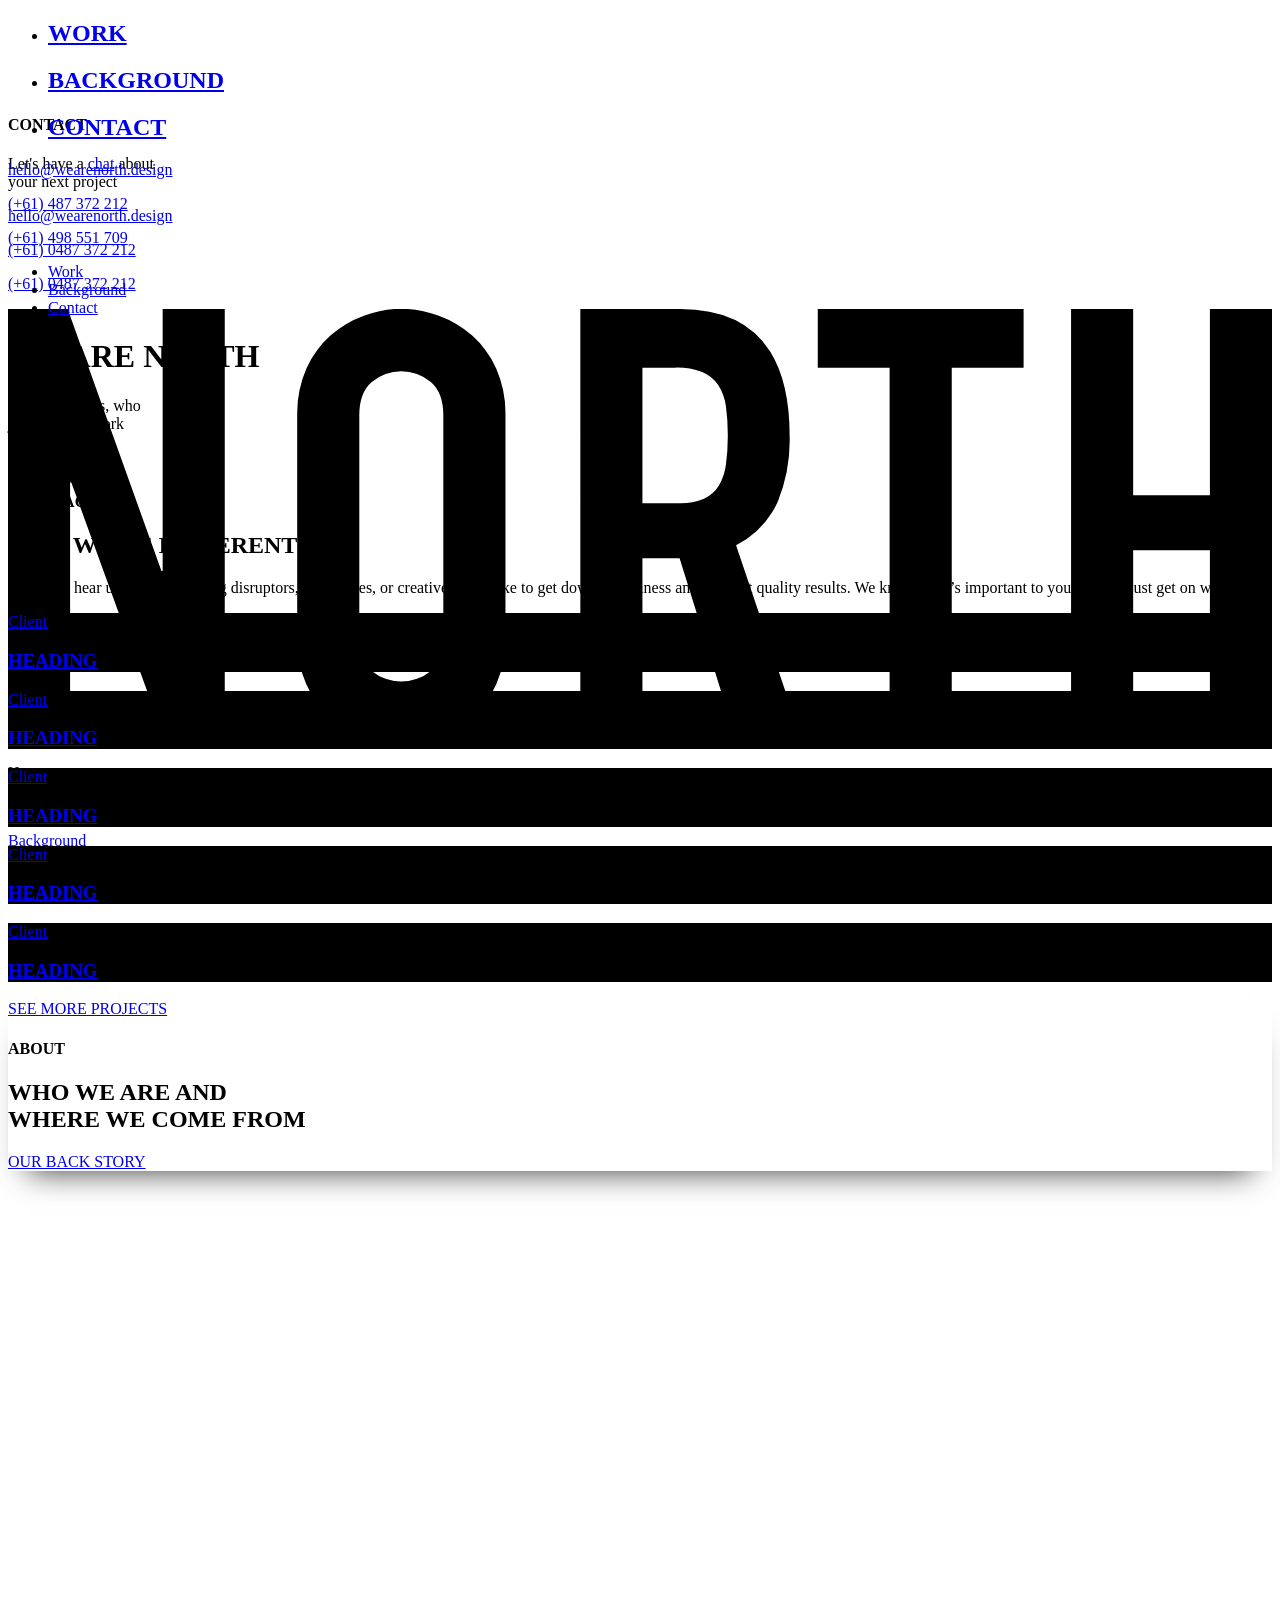
==== index.html @ dbc54ad2 "Added lazyLoad throughout. Added initalLoad throughout. Changed images to placehold.it and worked ou" ====
<!DOCTYPE html>
<html>
<head>
  <meta charset="utf-8">
  <meta name="viewport" content="width=device-width, height=device-height, initial-scale=1.0">
  <title>North</title>
  <!-- CSS -->
  <link rel="stylesheet" href="css/main.css">
  <link rel="stylesheet" href="css/index.css">
  <!-- FONTS -->
  <link rel="stylesheet" href="fonts/din-condensed/din-condensed.css">
  <link rel="stylesheet" href="css/hk-grotesk.css">
</head>

<body>
<div class="site-wrapper">


<!-- HERO -->
<div class="hero">
  <!-- menu -->
  <div id="toggle-menu">
    <div class="content">
      <ul>
        <li><div class="bar"></div><h2><a href="work.html">WORK</a></h2></li>
        <li><div class="bar"></div><h2><a href="background.html">BACKGROUND</a></h2></li>
        <li><div class="bar"></div><h2><a href="contact.html">CONTACT</a></h2></li>
      </ul>
    </div>
    <div class="contact container">
      <div>
        <p class="first"><a href="mailto:hello@wearenorth.design">hello@wearenorth.design</a></p>
        <p><a href="#">(+61) 487 372 212</a></p>
        <p><a href="#">(+61) 498 551 709</a></p>
      </div>
    </div>
  </div>
  <!-- nav -->
  <div class="nav initialLoadThree">
    <div class="wrapper">
      <!--
      <a href="/" class="north-logo" id="north-logo">
        <svg class="north-logo" xmlns="http://www.w3.org/2000/svg" viewBox="0 0 250 86"><title>North</title><path d="M237.72 0v36.84h-15.18V0h-12.28v86h12.28V47.71h15.18V86H250V0h-12.28M160.16 0v11.6h14.21V86h12.29V11.6h14.21V0h-40.71M144 46.74a18.19 18.19 0 0 0 8.25-8.64 32 32 0 0 0 2.35-12.86Q154.62 0 132.95 0H113.2v86h12.28V49.28h7.35L144.27 86h13zm-2-16a11.1 11.1 0 0 1-1.39 4.17 6.67 6.67 0 0 1-2.95 2.6 12.34 12.34 0 0 1-5.18.91h-7V11.6h6.38a14.47 14.47 0 0 1 5.42.85 6.83 6.83 0 0 1 3.19 2.6 10.4 10.4 0 0 1 1.53 4.22 40.33 40.33 0 0 1 .36 5.74 40.31 40.31 0 0 1-.36 5.73zM96.58 11.84a19.19 19.19 0 0 0-4.76-6.58 20.55 20.55 0 0 0-6.62-3.93 21.3 21.3 0 0 0-14.81 0 20.5 20.5 0 0 0-6.62 3.93A19.16 19.16 0 0 0 59 11.84 22 22 0 0 0 57.2 21v44a21.91 21.91 0 0 0 1.8 9.22 19.26 19.26 0 0 0 4.76 6.52 20.43 20.43 0 0 0 6.62 3.93 21.32 21.32 0 0 0 14.81 0 20.48 20.48 0 0 0 6.62-3.93 19.29 19.29 0 0 0 4.76-6.52A21.91 21.91 0 0 0 98.39 65V21a22 22 0 0 0-1.81-9.16zM86.1 65q0 4.47-2.47 6.58a9.12 9.12 0 0 1-11.68 0q-2.47-2.13-2.47-6.58V21q0-4.47 2.47-6.58a9.13 9.13 0 0 1 11.68 0Q86.1 16.55 86.1 21zM30.59 0v51.82h-.24L11.8 0H0v86h12.28V34.3h.24L31.31 86h11.56V0H30.59"/></svg>
      </a>
      -->
      <div id="toggle">
        <div class="one"></div>
        <div class="two"></div>
        <div class="three"></div>
      </div>
      <ul class="nav-menu">
        <li><a href="work.html">Work</a></li>
        <li><a href="background.html">Background</a></li>
        <li><a href="contact.html">Contact</a></li>
      </ul>
    </div>
  </div>
  <!-- intro -->
  <div class="intro">
    <div class="container">
      <div class="wrapper initialLoadOne">
        <h1>WE ARE NORTH</h1>
        <div class="tagline initialLoadTwo">
          <div class="bar"></div>
          <p>Straight talkers, who <br>just do great work</p>
        </div>
      </div>
    </div>
  </div>
  <!-- scrolltip -->
  <div class="scrolltip initialLoadThree">
      <div class="bar"></div>
      <h4>SCROLL</h4>
  </div>
</div>

<!-- APPROACH -->
<div class="approach">
  <div class="container">
    <div class="wrapper lazyLoad">
      <h4>APPROACH</h4>
      <h2>WHY WE'RE DIFFERENT</h2>
      <div class="bar"></div>
      <p>You wont hear us talk about being disruptors, visionaries, or creatives – we like to get down to business and turn out quality results. We know what’s important to you, and we just get on with it.</p>
    </div>
  </div>
</div>

<!-- WORK -->
<div class="work">
  <!-- project one -->
  <a href="project.html" class="project">
    <div class="wrapper" style="background-image: url(http://via.placeholder.com/1280x960)">
      <div class="overlay" style="background-color: black">
        <div class="details">
          <p>Client</p>
          <h3>HEADING</h3>
        </div>
      </div>
    </div>
  </a>
  <!-- project two -->
  <a href="project.html" class="project">
    <div class="wrapper" style="background-image: url(http://via.placeholder.com/1280x960)">
      <div class="overlay" style="background-color: black">
        <div class="details">
          <p>Client</p>
          <h3>HEADING</h3>
        </div>
      </div>
    </div>
  </a>
  <!-- project three -->
  <a href="project.html" class="project">
    <div class="wrapper" style="background-image: url(http://via.placeholder.com/1280x960)">
      <div class="overlay" style="background-color: black">
        <div class="details">
          <p>Client</p>
          <h3>HEADING</h3>
        </div>
      </div>
    </div>
  </a>
  <!-- project four -->
  <a href="project.html" class="project">
    <div class="wrapper" style="background-image: url(http://via.placeholder.com/1280x960)">
      <div class="overlay" style="background-color: black">
        <div class="details">
          <p>Client</p>
          <h3>HEADING</h3>
        </div>
      </div>
    </div>
  </a>
  <!-- project five -->
  <a href="project.html" class="project hidden-mobile hidden-desktop">
    <div class="wrapper" style="background-image: url(http://via.placeholder.com/1280x960)">
      <div class="overlay" style="background-color: black">
        <div class="details">
          <p>Client</p>
          <h3>HEADING</h3>
        </div>
      </div>
    </div>
  </a>
</div>


<!-- ABOUT -->
<div class="about">
  <a href="work.html" class="cta">SEE MORE PROJECTS<div class="bar"></div></a>
  <div class="container">
    <div class="wrapper lazyLoad">
      <h4>ABOUT</h4>
      <h2>WHO WE ARE AND<br>WHERE WE COME FROM</h2>
      <div class="bar"></div>
      <div><a class="cta" href="background.html">OUR BACK STORY</a></div>
    </div>
  </div>
</div>


<!-- FOOTER -->
<div class="footer" id="footer">
  <div class="container">
    <h4>CONTACT</h4>
    <p class="large">Let's have a <a href="mailto:hello@wearenorth.design">chat</a> about<span><br></span> your next project</p>
    <div class="line"></div>
    <div class="left">
      <p><a href="mailto:hello@wearenorth.design">hello@wearenorth.design</a></p>
      <div>
        <p><a href="#">(+61) 0487 372 212</a></p>
        <p><a href="#">(+61) 0487 372 212</a></p>
      </div>
    </div>
    <a href="/" class="north-logo" id="north-logo">
      <svg class="north-logo" xmlns="http://www.w3.org/2000/svg" viewBox="0 0 250 86"><title>North</title><path d="M237.72 0v36.84h-15.18V0h-12.28v86h12.28V47.71h15.18V86H250V0h-12.28M160.16 0v11.6h14.21V86h12.29V11.6h14.21V0h-40.71M144 46.74a18.19 18.19 0 0 0 8.25-8.64 32 32 0 0 0 2.35-12.86Q154.62 0 132.95 0H113.2v86h12.28V49.28h7.35L144.27 86h13zm-2-16a11.1 11.1 0 0 1-1.39 4.17 6.67 6.67 0 0 1-2.95 2.6 12.34 12.34 0 0 1-5.18.91h-7V11.6h6.38a14.47 14.47 0 0 1 5.42.85 6.83 6.83 0 0 1 3.19 2.6 10.4 10.4 0 0 1 1.53 4.22 40.33 40.33 0 0 1 .36 5.74 40.31 40.31 0 0 1-.36 5.73zM96.58 11.84a19.19 19.19 0 0 0-4.76-6.58 20.55 20.55 0 0 0-6.62-3.93 21.3 21.3 0 0 0-14.81 0 20.5 20.5 0 0 0-6.62 3.93A19.16 19.16 0 0 0 59 11.84 22 22 0 0 0 57.2 21v44a21.91 21.91 0 0 0 1.8 9.22 19.26 19.26 0 0 0 4.76 6.52 20.43 20.43 0 0 0 6.62 3.93 21.32 21.32 0 0 0 14.81 0 20.48 20.48 0 0 0 6.62-3.93 19.29 19.29 0 0 0 4.76-6.52A21.91 21.91 0 0 0 98.39 65V21a22 22 0 0 0-1.81-9.16zM86.1 65q0 4.47-2.47 6.58a9.12 9.12 0 0 1-11.68 0q-2.47-2.13-2.47-6.58V21q0-4.47 2.47-6.58a9.13 9.13 0 0 1 11.68 0Q86.1 16.55 86.1 21zM30.59 0v51.82h-.24L11.8 0H0v86h12.28V34.3h.24L31.31 86h11.56V0H30.59"/></svg>
    </a>
    <div class="right">
      <p><a href="/">Home</a></p>
      <p><a href="work.html">Work</a></p>
      <p><a href="background.html">Background</a></p>
      <p><a href="contact.html">Contact</a></p>
    </div>
  </div>
</div>


</div> <!-- site wrapper close -->
<!-- SCRIPTS -->
<script src="js/jquery-1.11.3.min.js"></script>
<script src="js/footer-reveal.js"></script>
<script src="js/scripts.js"></script>
<script src="js/scrollreveal.js"></script>
</body>
</html>
---- fonts/din-condensed/din-condensed.css ----
@import url("//hello.myfonts.net/count/34af32");@font-face{font-family:'DINCondensed-Regular';src:url("webfonts/34AF32_0_0.eot");src:url("webfonts/34AF32_0_0.eot?#iefix") format("embedded-opentype"),url("webfonts/34AF32_0_0.woff2") format("woff2"),url("webfonts/34AF32_0_0.woff") format("woff"),url("webfonts/34AF32_0_0.ttf") format("truetype"),url("webfonts/34AF32_0_0.svg#wf") format("svg")}
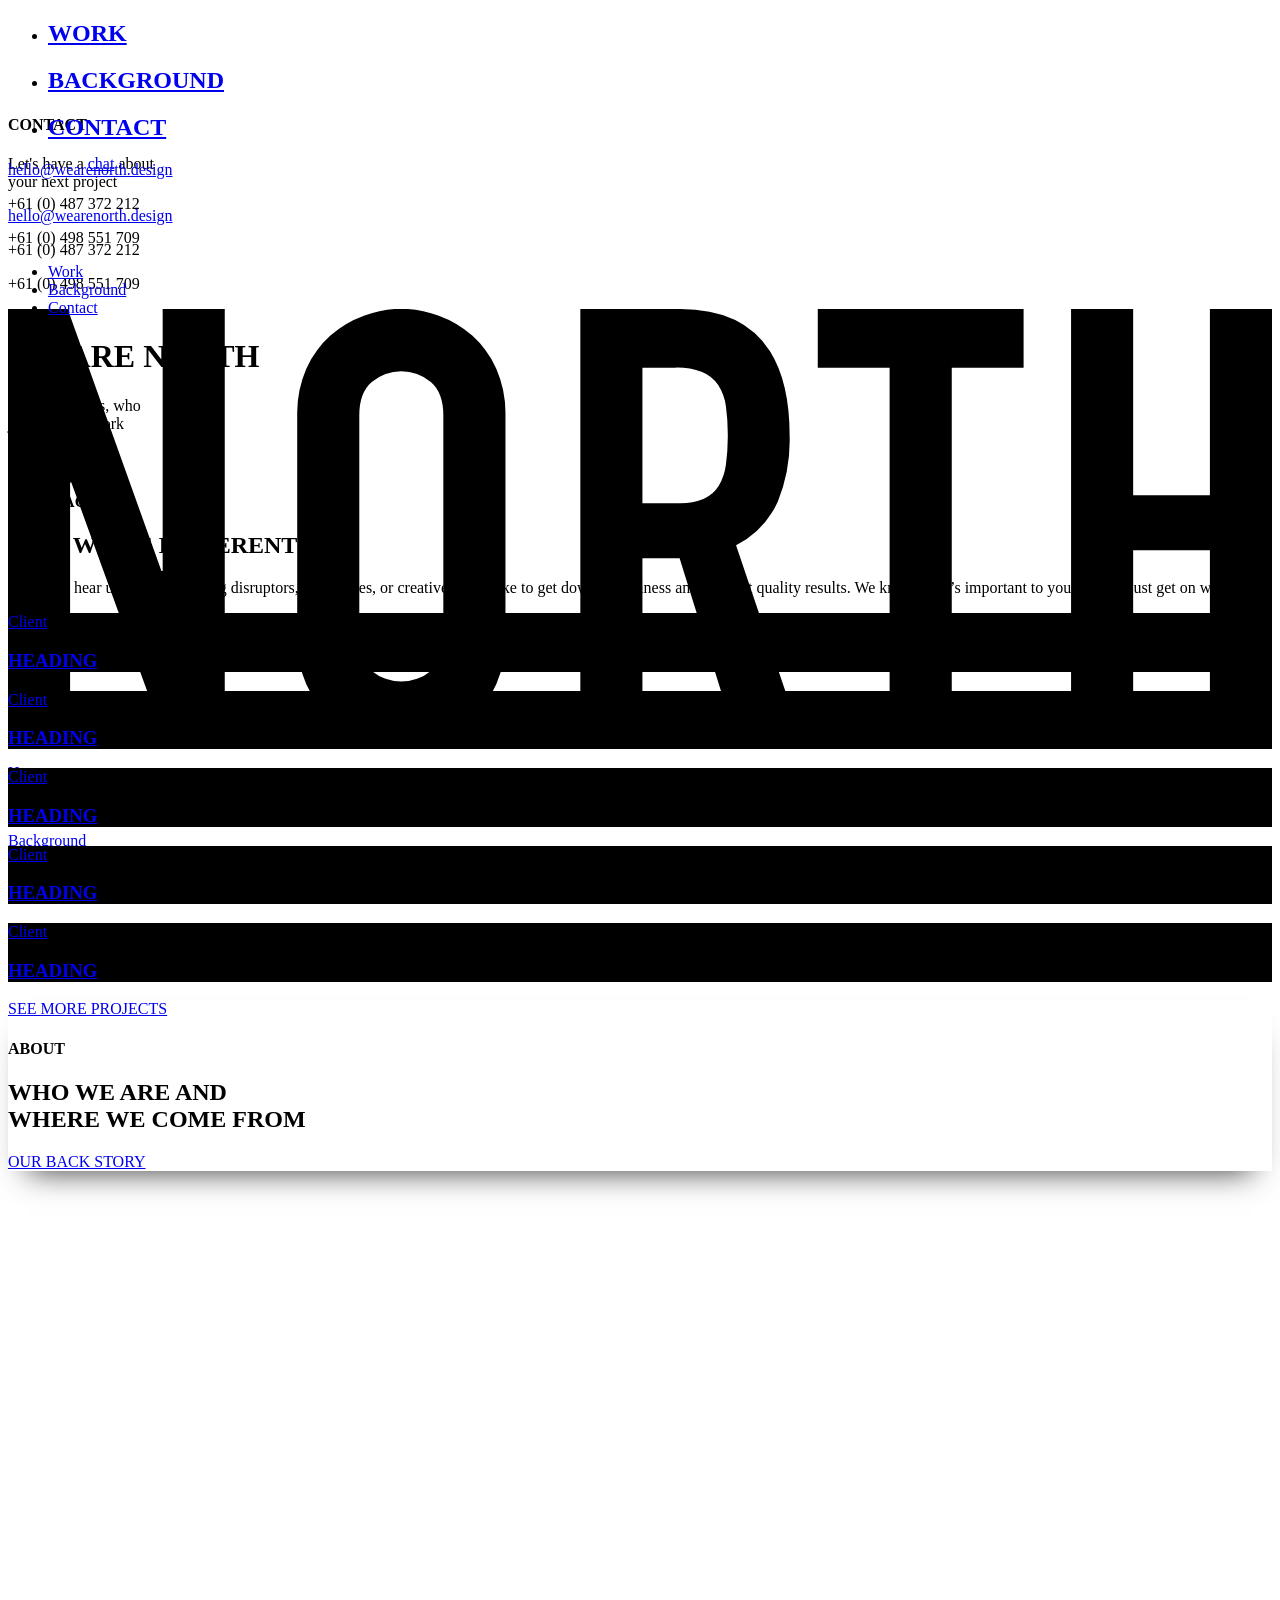
==== commit c82ff5b7: "Replaced hk-grotesk with full webfont and moved files into fonts folder. Updated mobile numbers thro" ====
--- a/index.html
+++ b/index.html
@@ -9,7 +9,7 @@
   <link rel="stylesheet" href="css/index.css">
   <!-- FONTS -->
   <link rel="stylesheet" href="fonts/din-condensed/din-condensed.css">
-  <link rel="stylesheet" href="css/hk-grotesk.css">
+  <link rel="stylesheet" href="fonts/hk-grotesk/hk-grotesk.css">
 </head>
 
 <body>
@@ -30,8 +30,8 @@
     <div class="contact container">
       <div>
         <p class="first"><a href="mailto:hello@wearenorth.design">hello@wearenorth.design</a></p>
-        <p><a href="#">(+61) 487 372 212</a></p>
-        <p><a href="#">(+61) 498 551 709</a></p>
+        <p>+61 (0) 487 372 212</p>
+        <p>+61 (0) 498 551 709</p>
       </div>
     </div>
   </div>
@@ -169,8 +169,8 @@
     <div class="left">
       <p><a href="mailto:hello@wearenorth.design">hello@wearenorth.design</a></p>
       <div>
-        <p><a href="#">(+61) 0487 372 212</a></p>
-        <p><a href="#">(+61) 0487 372 212</a></p>
+        <p>+61 (0) 487 372 212</p>
+        <p>+61 (0) 498 551 709</p>
       </div>
     </div>
     <a href="/" class="north-logo" id="north-logo">
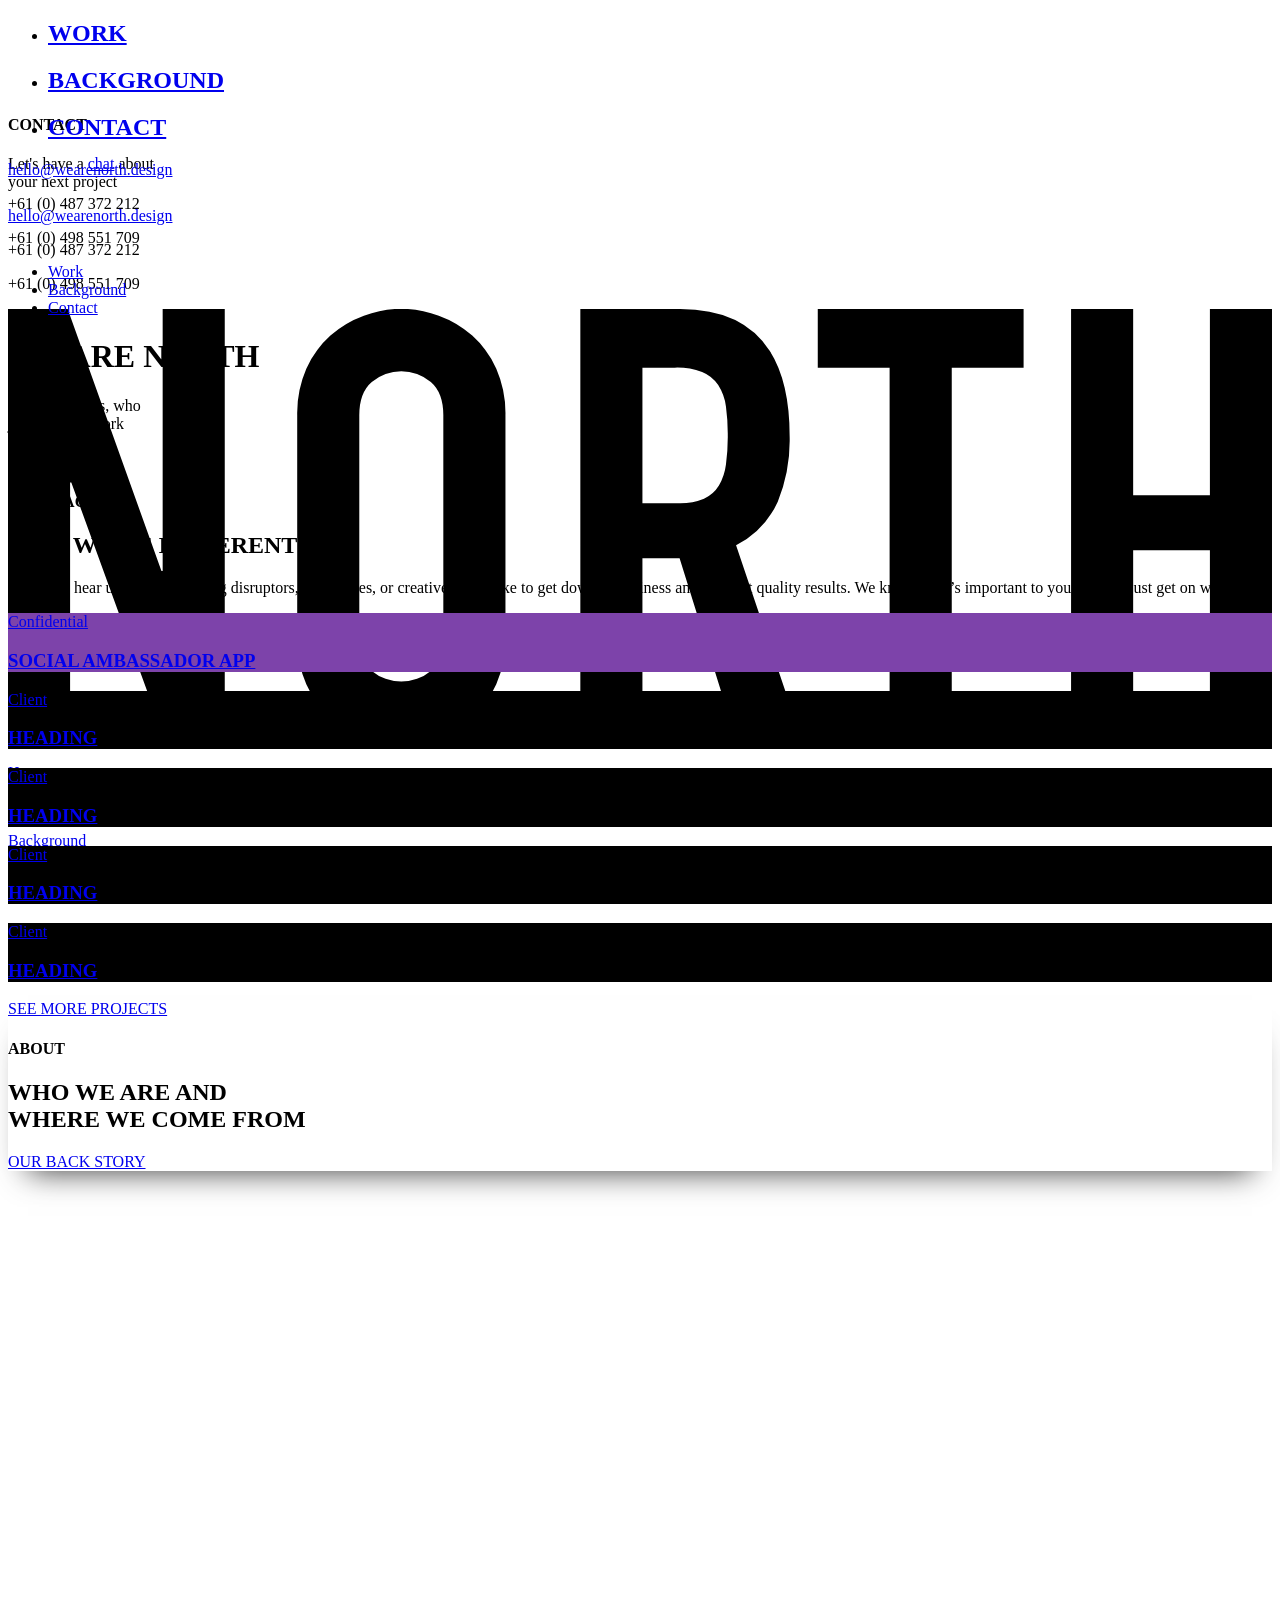
==== commit da64fdab: "Added first project page." ====
--- a/index.html
+++ b/index.html
@@ -89,12 +89,12 @@
 <!-- WORK -->
 <div class="work">
   <!-- project one -->
-  <a href="project.html" class="project">
-    <div class="wrapper" style="background-image: url(http://via.placeholder.com/1280x960)">
-      <div class="overlay" style="background-color: black">
+  <a href="confidential.html" class="project">
+    <div class="wrapper" style="background-image: url(images/projects/confidential/social-ambassador-hero.jpg)">
+      <div class="overlay" style="background-color: #7d43aa">
         <div class="details">
-          <p>Client</p>
-          <h3>HEADING</h3>
+          <p>Confidential</p>
+          <h3>SOCIAL AMBASSADOR APP</h3>
         </div>
       </div>
     </div>
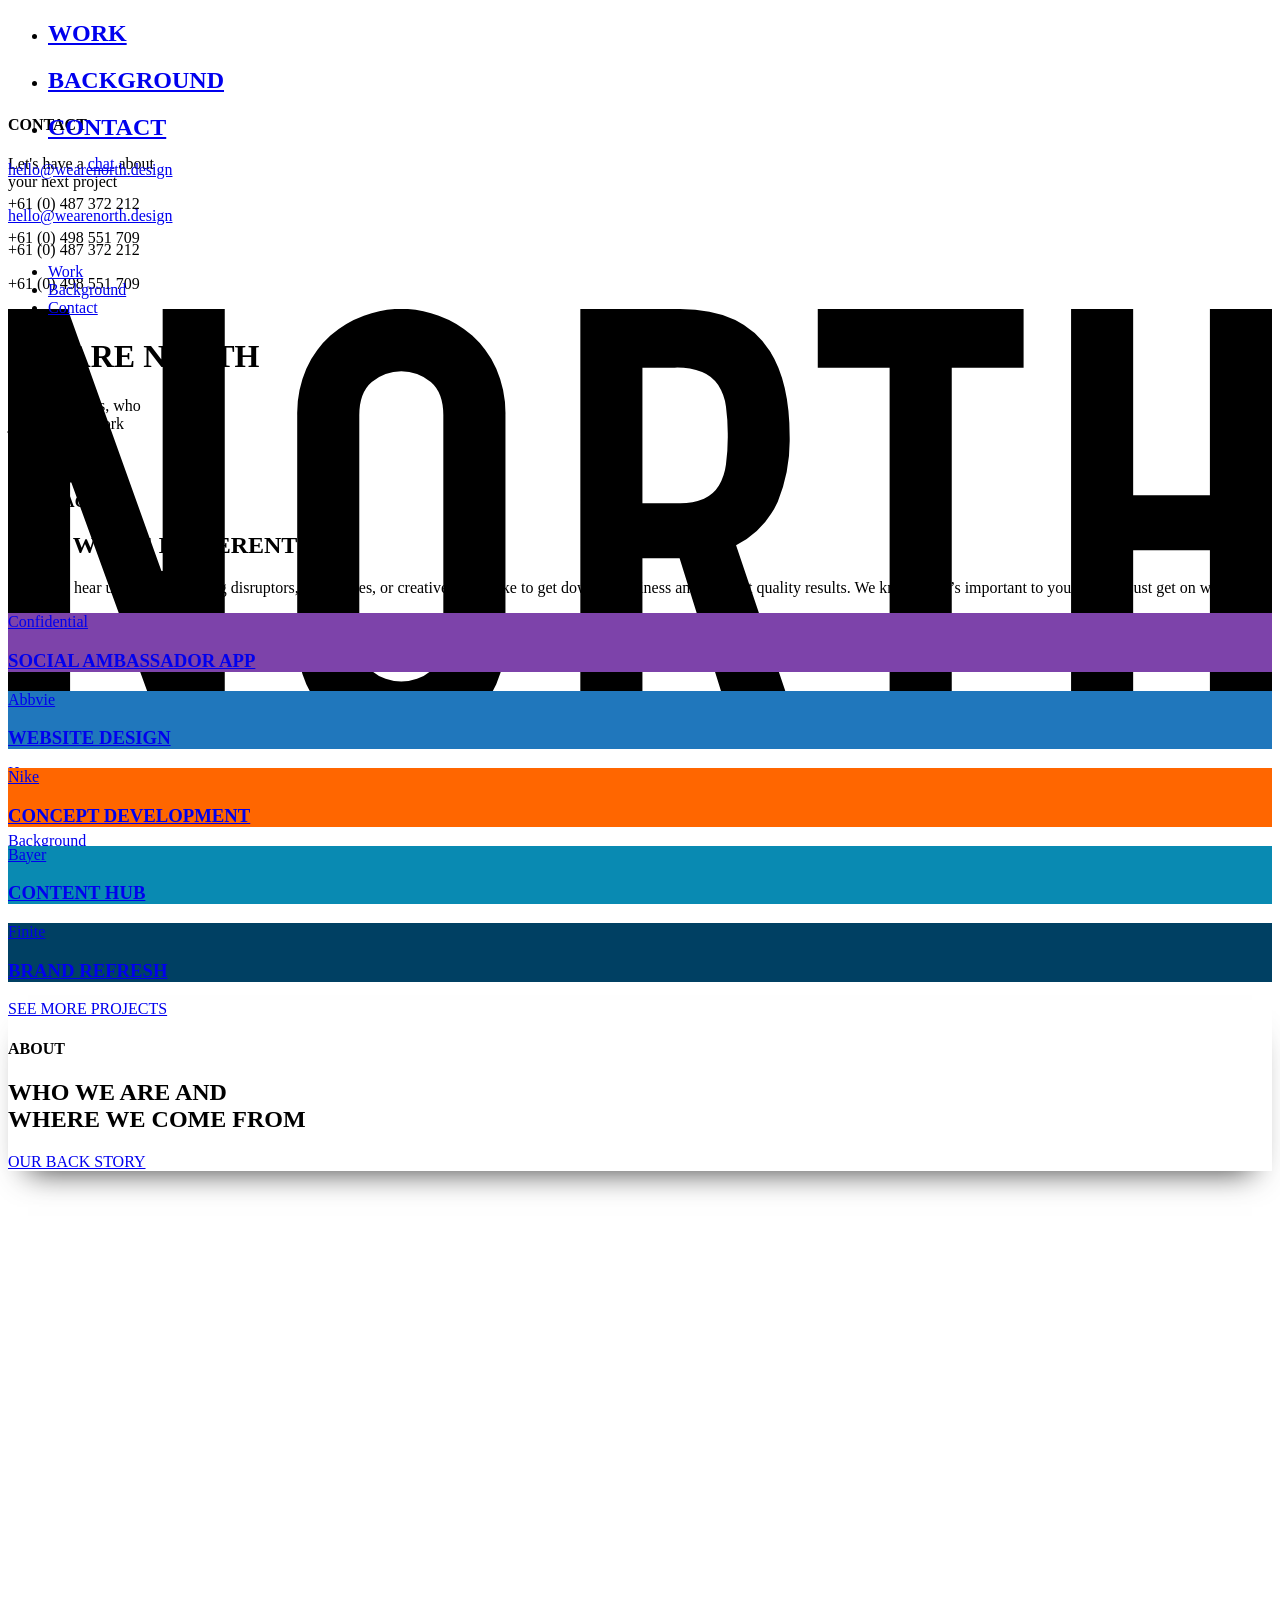
==== commit 6c0494eb: "Added Bayer, Finite, KFC and Nike projects." ====
--- a/index.html
+++ b/index.html
@@ -90,7 +90,7 @@
 <div class="work">
   <!-- project one -->
   <a href="confidential.html" class="project">
-    <div class="wrapper" style="background-image: url(images/projects/confidential/social-ambassador-hero.jpg)">
+    <div class="wrapper" style="background-image: url(images/projects/confidential/social-ambassador-hero.png)">
       <div class="overlay" style="background-color: #7d43aa">
         <div class="details">
           <p>Confidential</p>
@@ -100,45 +100,45 @@
     </div>
   </a>
   <!-- project two -->
-  <a href="project.html" class="project">
-    <div class="wrapper" style="background-image: url(http://via.placeholder.com/1280x960)">
-      <div class="overlay" style="background-color: black">
+  <a href="abbvie.html" class="project">
+    <div class="wrapper" style="background-image: url(images/projects/abbvie/abbvie-hero.png)">
+      <div class="overlay" style="background-color: #2077bc">
         <div class="details">
-          <p>Client</p>
-          <h3>HEADING</h3>
+          <p>Abbvie</p>
+          <h3>WEBSITE DESIGN</h3>
         </div>
       </div>
     </div>
   </a>
   <!-- project three -->
-  <a href="project.html" class="project">
-    <div class="wrapper" style="background-image: url(http://via.placeholder.com/1280x960)">
-      <div class="overlay" style="background-color: black">
+  <a href="nike.html" class="project">
+    <div class="wrapper" style="background-image: url(images/projects/nike/nike-hero.png)">
+      <div class="overlay" style="background-color: #ff6600">
         <div class="details">
-          <p>Client</p>
-          <h3>HEADING</h3>
+          <p>Nike</p>
+          <h3>CONCEPT DEVELOPMENT</h3>
         </div>
       </div>
     </div>
   </a>
   <!-- project four -->
-  <a href="project.html" class="project">
-    <div class="wrapper" style="background-image: url(http://via.placeholder.com/1280x960)">
-      <div class="overlay" style="background-color: black">
+  <a href="bayer.html" class="project">
+    <div class="wrapper" style="background-image: url(images/projects/bayer/bayer-hero.png)">
+      <div class="overlay" style="background-color: #098ab2">
         <div class="details">
-          <p>Client</p>
-          <h3>HEADING</h3>
+          <p>Bayer</p>
+          <h3>CONTENT HUB</h3>
         </div>
       </div>
     </div>
   </a>
-  <!-- project five -->
-  <a href="project.html" class="project hidden-mobile hidden-desktop">
-    <div class="wrapper" style="background-image: url(http://via.placeholder.com/1280x960)">
-      <div class="overlay" style="background-color: black">
+  <!-- project five --> <!-- visible on tablet only -->
+  <a href="finite.html" class="project hidden-mobile hidden-desktop">
+    <div class="wrapper" style="background-image: url(images/projects/finite/finite-hero.png)">
+      <div class="overlay" style="background-color: #004063">
         <div class="details">
-          <p>Client</p>
-          <h3>HEADING</h3>
+          <p>Finite</p>
+          <h3>BRAND REFRESH</h3>
         </div>
       </div>
     </div>
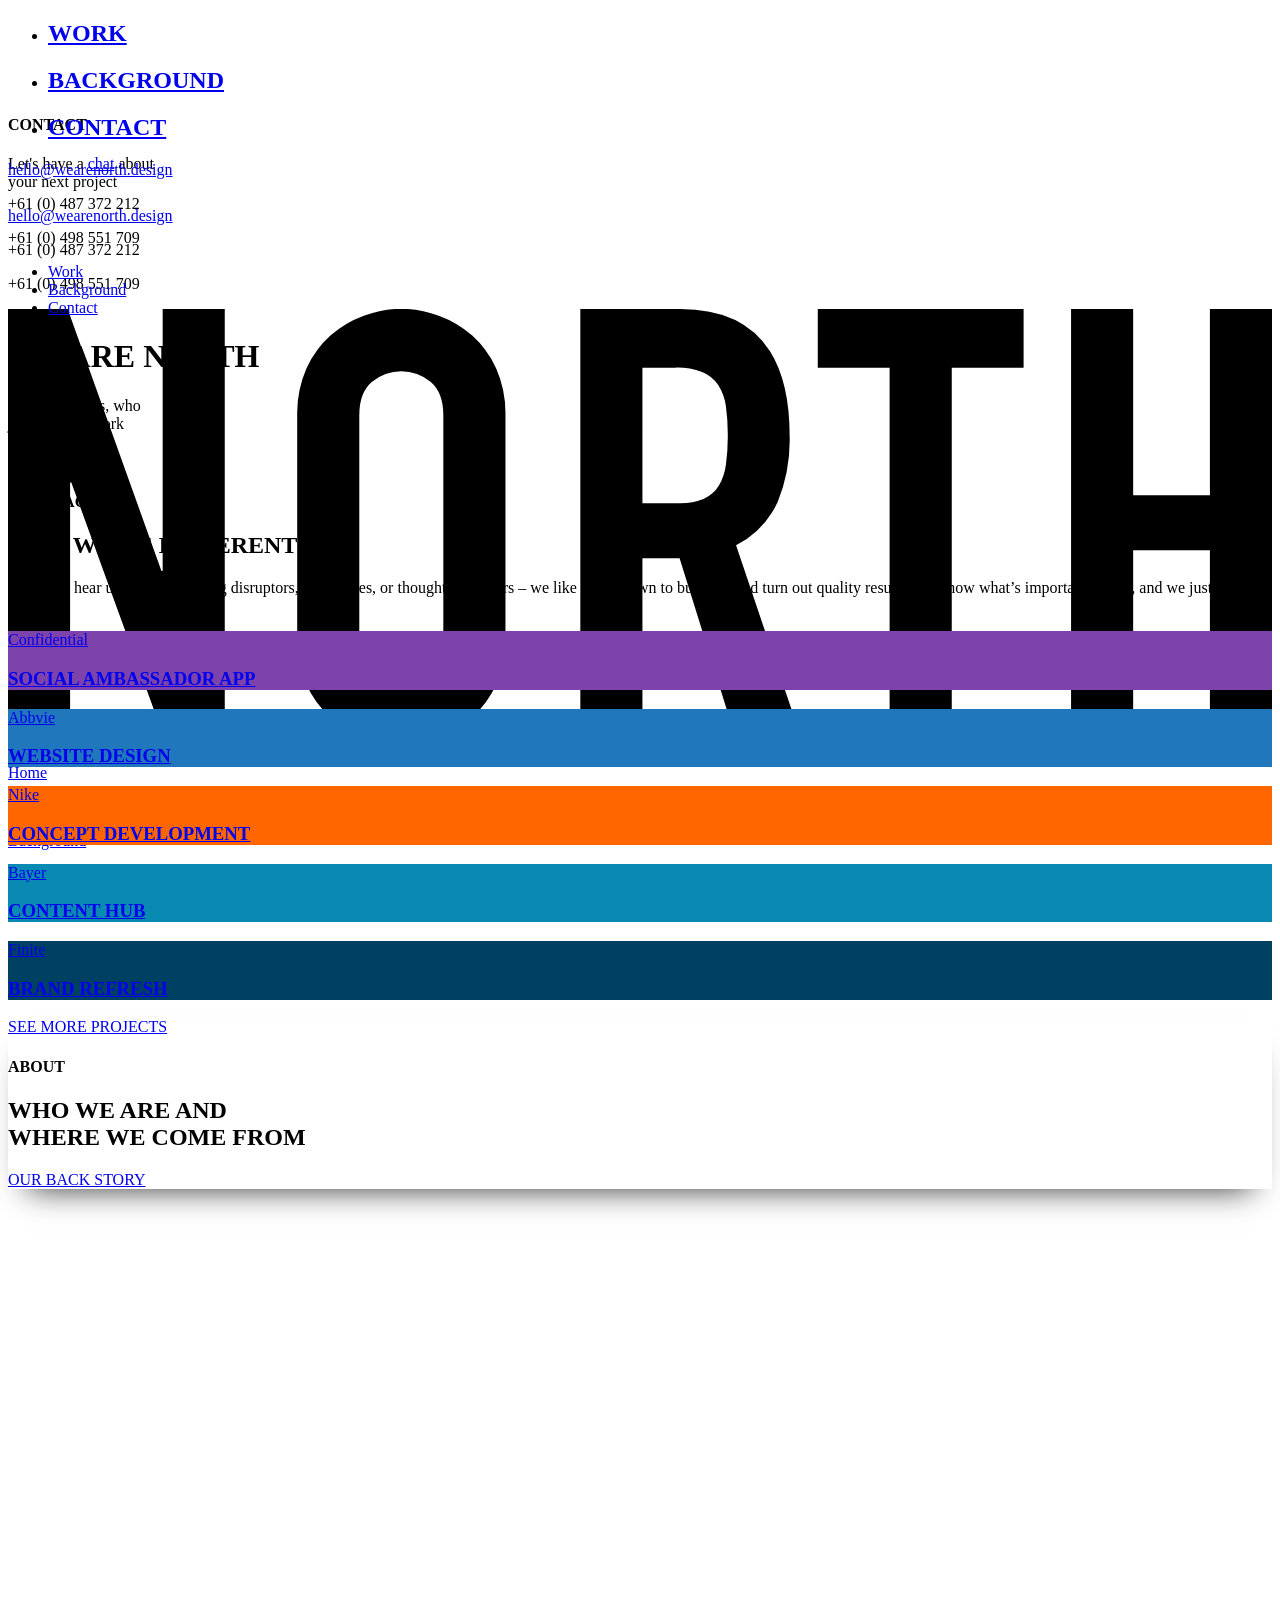
==== commit 0049645f: "Added Keynote project." ====
--- a/index.html
+++ b/index.html
@@ -81,7 +81,7 @@
       <h4>APPROACH</h4>
       <h2>WHY WE'RE DIFFERENT</h2>
       <div class="bar"></div>
-      <p>You wont hear us talk about being disruptors, visionaries, or creatives – we like to get down to business and turn out quality results. We know what’s important to you, and we just get on with it.</p>
+      <p>You wont hear us talk about being disruptors, visionaries, or thought provokers – we like to get down to business and turn out quality results. We know what’s important to you, and we just get on with it.</p>
     </div>
   </div>
 </div>
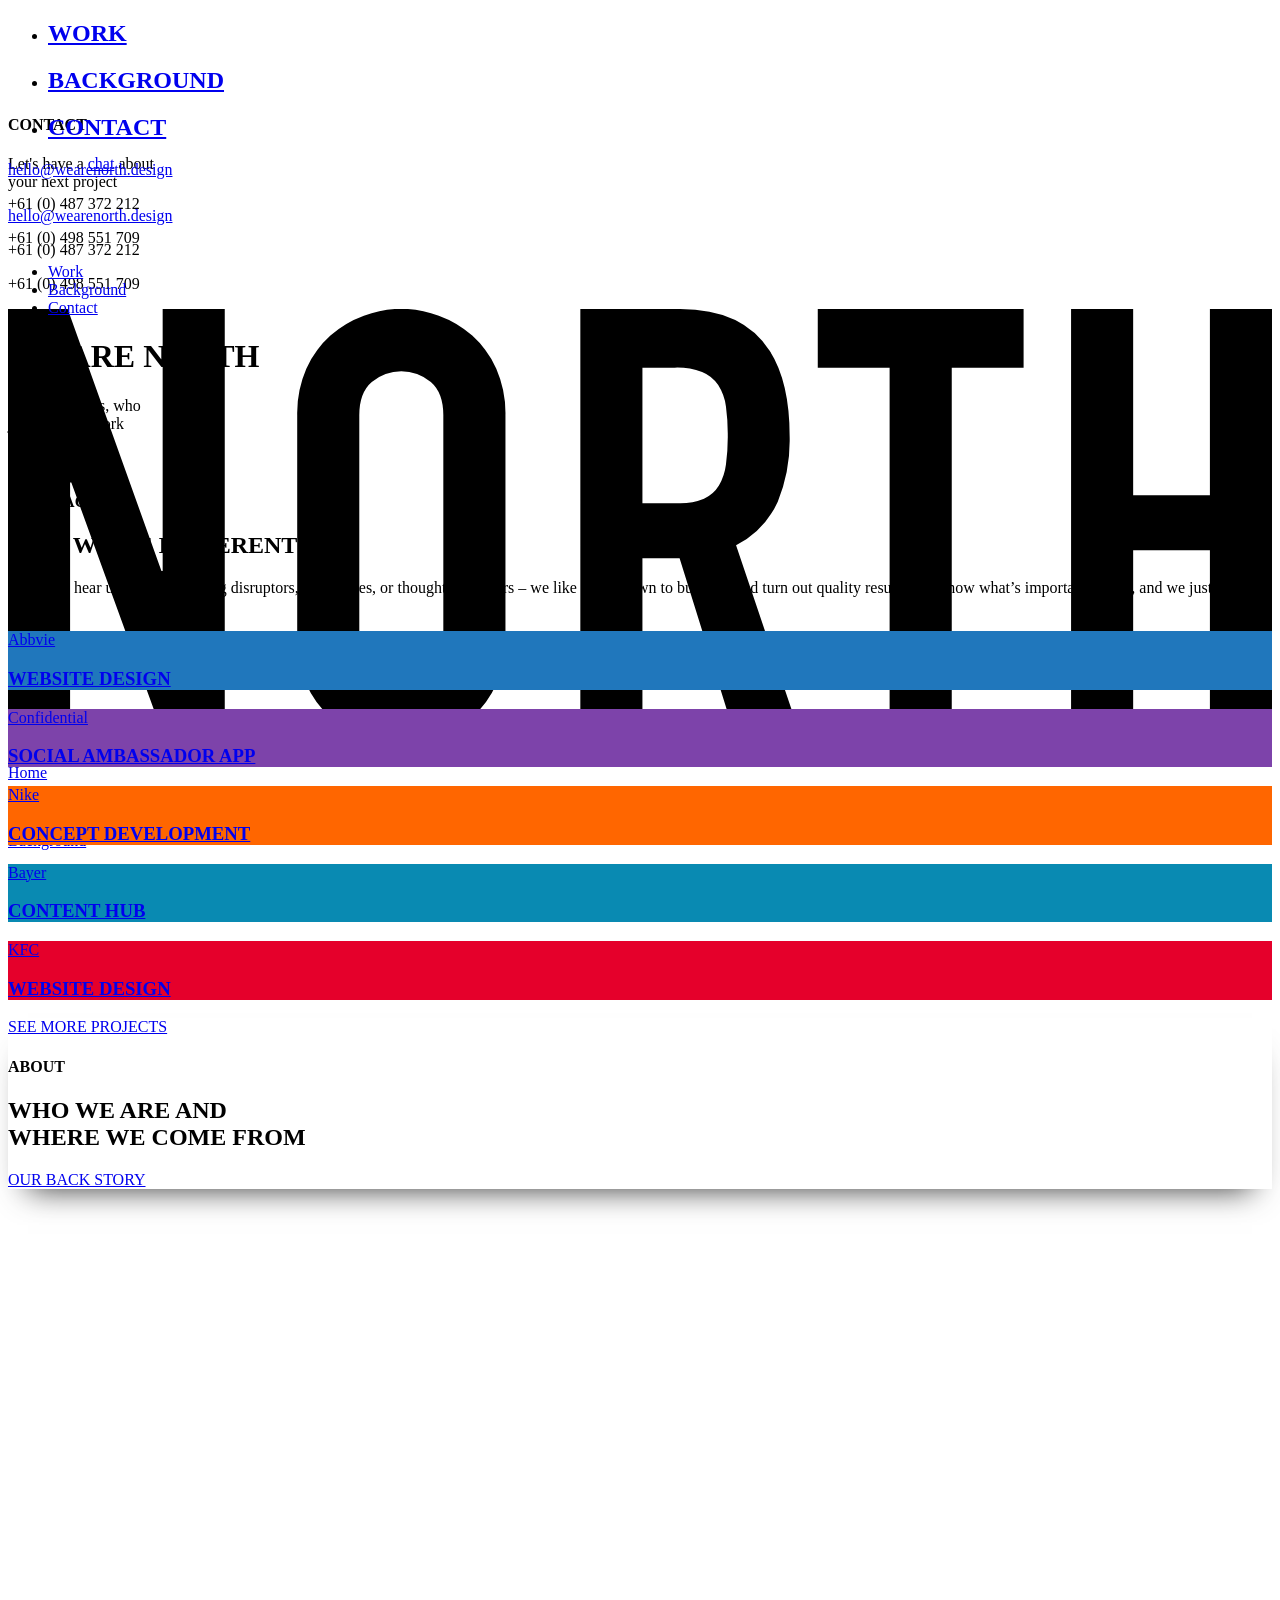
==== commit 38fbe543: "Finalised project order and completed 'previous and 'next' projects" ====
--- a/index.html
+++ b/index.html
@@ -89,23 +89,23 @@
 <!-- WORK -->
 <div class="work">
   <!-- project one -->
+  <a href="abbvie.html" class="project">
+    <div class="wrapper" style="background-image: url(images/projects/abbvie/abbvie-hero.png)">
+      <div class="overlay" style="background-color: #2077bc">
+        <div class="details">
+          <p>Abbvie</p>
+          <h3>WEBSITE DESIGN</h3>
+        </div>
+      </div>
+    </div>
+  </a>
+  <!-- project two -->
   <a href="confidential.html" class="project">
     <div class="wrapper" style="background-image: url(images/projects/confidential/social-ambassador-hero.png)">
       <div class="overlay" style="background-color: #7d43aa">
         <div class="details">
           <p>Confidential</p>
           <h3>SOCIAL AMBASSADOR APP</h3>
-        </div>
-      </div>
-    </div>
-  </a>
-  <!-- project two -->
-  <a href="abbvie.html" class="project">
-    <div class="wrapper" style="background-image: url(images/projects/abbvie/abbvie-hero.png)">
-      <div class="overlay" style="background-color: #2077bc">
-        <div class="details">
-          <p>Abbvie</p>
-          <h3>WEBSITE DESIGN</h3>
         </div>
       </div>
     </div>
@@ -133,12 +133,12 @@
     </div>
   </a>
   <!-- project five --> <!-- visible on tablet only -->
-  <a href="finite.html" class="project hidden-mobile hidden-desktop">
-    <div class="wrapper" style="background-image: url(images/projects/finite/finite-hero.png)">
-      <div class="overlay" style="background-color: #004063">
+  <a href="kfc.html" class="project hidden-mobile hidden-desktop">
+    <div class="wrapper" style="background-image: url(images/projects/kfc/kfc-hero.png)">
+      <div class="overlay" style="background-color: #e5002b">
         <div class="details">
-          <p>Finite</p>
-          <h3>BRAND REFRESH</h3>
+          <p>KFC</p>
+          <h3>WEBSITE DESIGN</h3>
         </div>
       </div>
     </div>
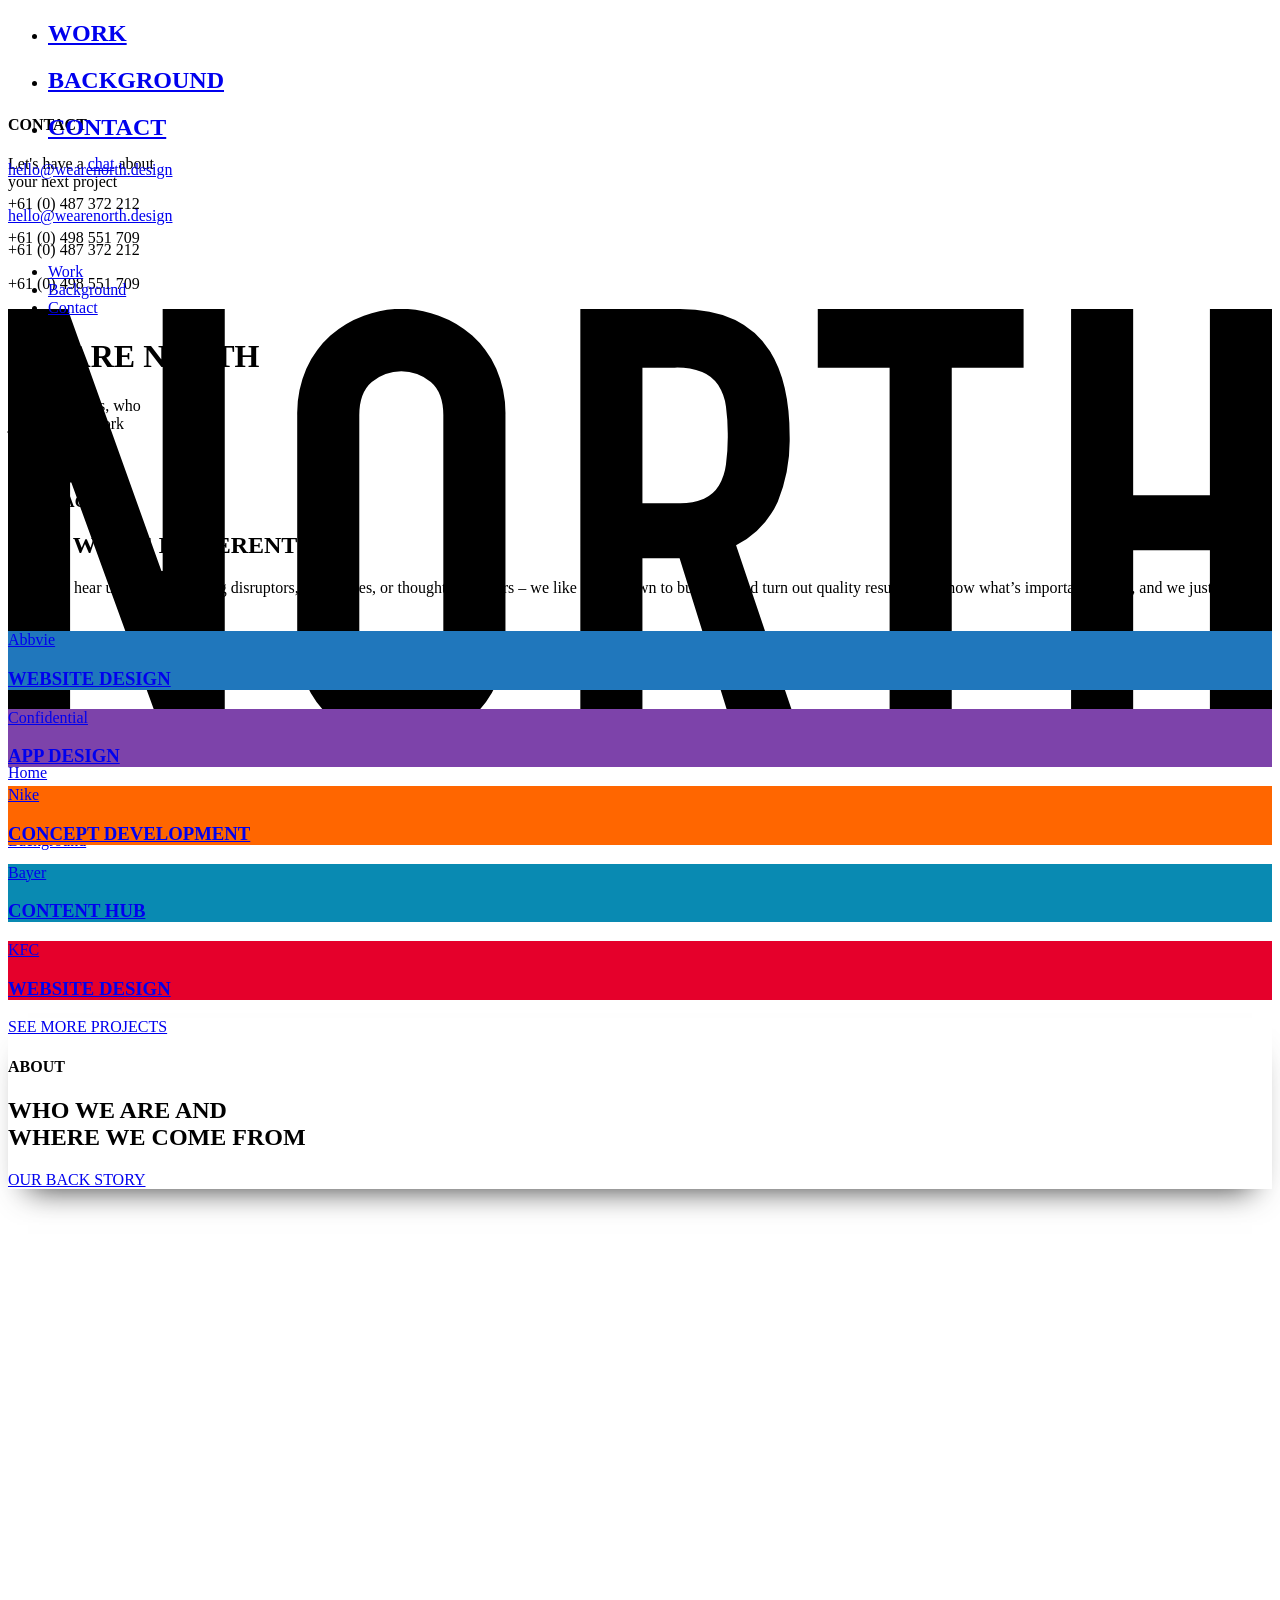
==== commit 3887050f: "Slight amends to project wording" ====
--- a/index.html
+++ b/index.html
@@ -105,7 +105,7 @@
       <div class="overlay" style="background-color: #7d43aa">
         <div class="details">
           <p>Confidential</p>
-          <h3>SOCIAL AMBASSADOR APP</h3>
+          <h3>APP DESIGN</h3>
         </div>
       </div>
     </div>
